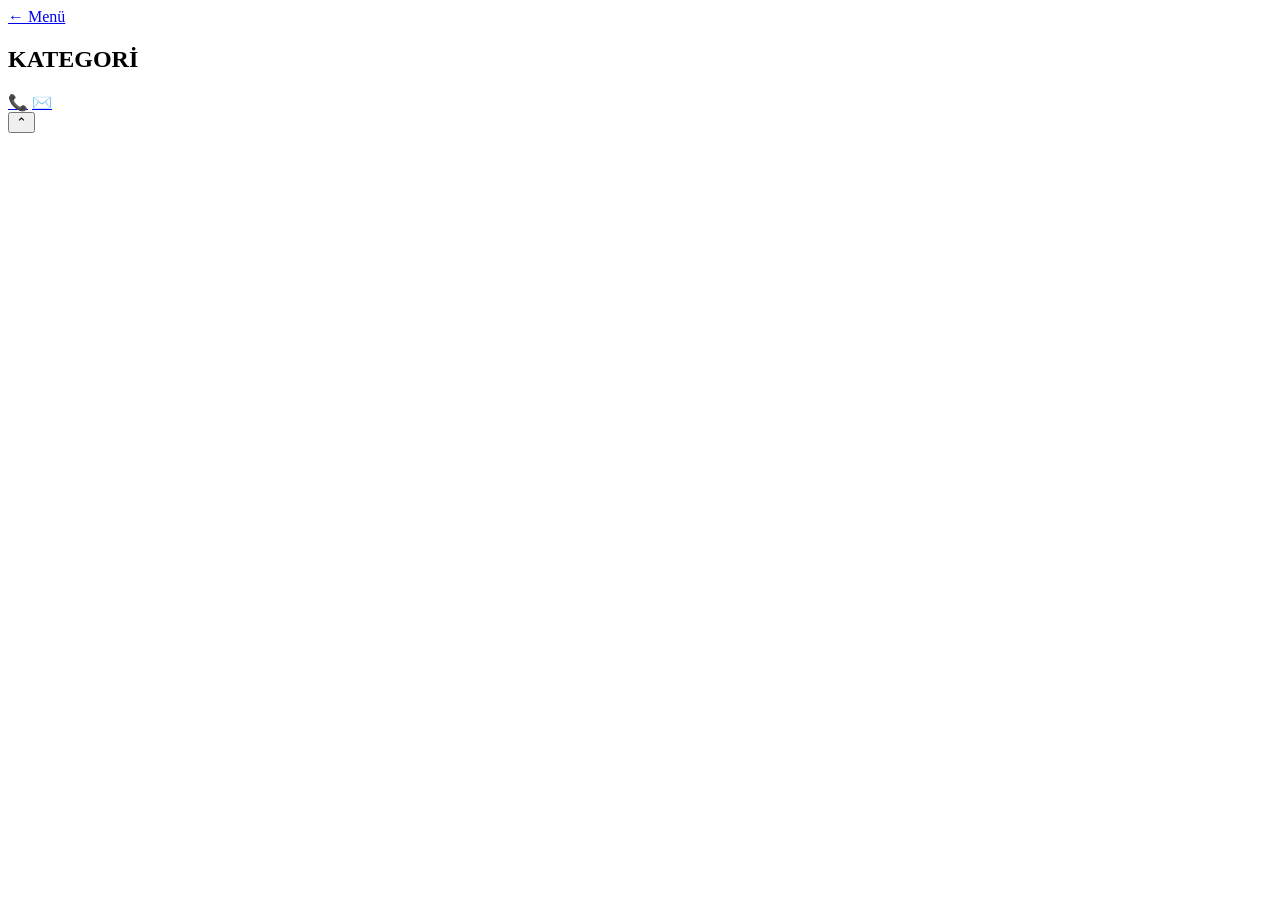
==== Qr-menu/category/index.html @ 993de5ca "Update index.html" ====
<!doctype html>
<html lang="tr">
<head>
  <meta charset="utf-8" />
  <meta name="viewport" content="width=device-width, initial-scale=1" />
  <title>Kategori</title>

 <link rel="stylesheet" href="/style.css?v=20260223-105">
<script src="/app.js?v=20260223-101" defer></script>
</head>

<body class="page-cat">
  <main class="screen">
    <section class="card wide">
      <header class="catHeader">
        <a class="backLink" href="/" aria-label="Geri">← Menü</a>
        <h1 id="catTitle" class="catTitle">KATEGORİ</h1>
       
      </header>
 <div class="divider small"></div>
      <div id="items" class="items"></div>

      <footer class="footer">
        <a class="icon-btn" href="tel:+9005315832303" aria-label="Telefon">📞</a>
        <a class="icon-btn" href="mailto:roccoinsaat@gmail.com" aria-label="E-posta">✉️</a>
      </footer>
    </section>
  </main>

  <button id="toTopBtn" class="toTop" type="button" aria-label="Yukarı çık">⌃</button>
</body>
</html>
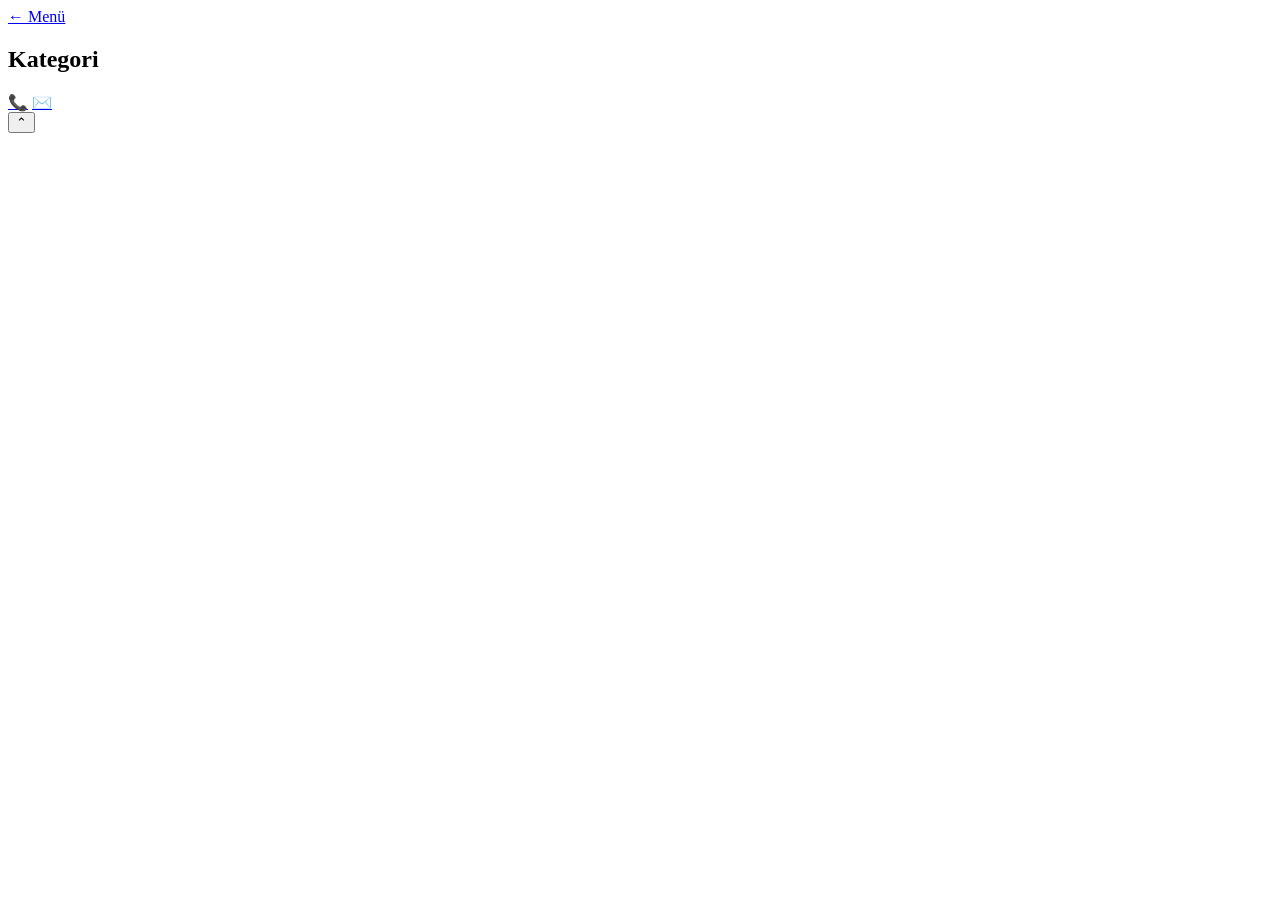
==== commit ed92b896: "Update index.html" ====
--- a/Qr-menu/category/index.html
+++ b/Qr-menu/category/index.html
@@ -6,17 +6,17 @@
   <title>Kategori</title>
 
  <link rel="stylesheet" href="/style.css?v=20260223-105">
-<script src="/app.js?v=20260223-101" defer></script>
+<script src="/app.js?v=20260223-999" defer></script>
 </head>
 
 <body class="page-cat">
   <main class="screen">
     <section class="card wide">
       <header class="catHeader">
-        <a class="backLink" href="/" aria-label="Geri">← Menü</a>
-        <h1 id="catTitle" class="catTitle">KATEGORİ</h1>
-       
-      </header>
+  <a class="backLink" href="/">← Menü</a>
+  <h1 id="catTitle" class="catTitle">Kategori</h1>
+</header>
+      
  <div class="divider small"></div>
       <div id="items" class="items"></div>
 
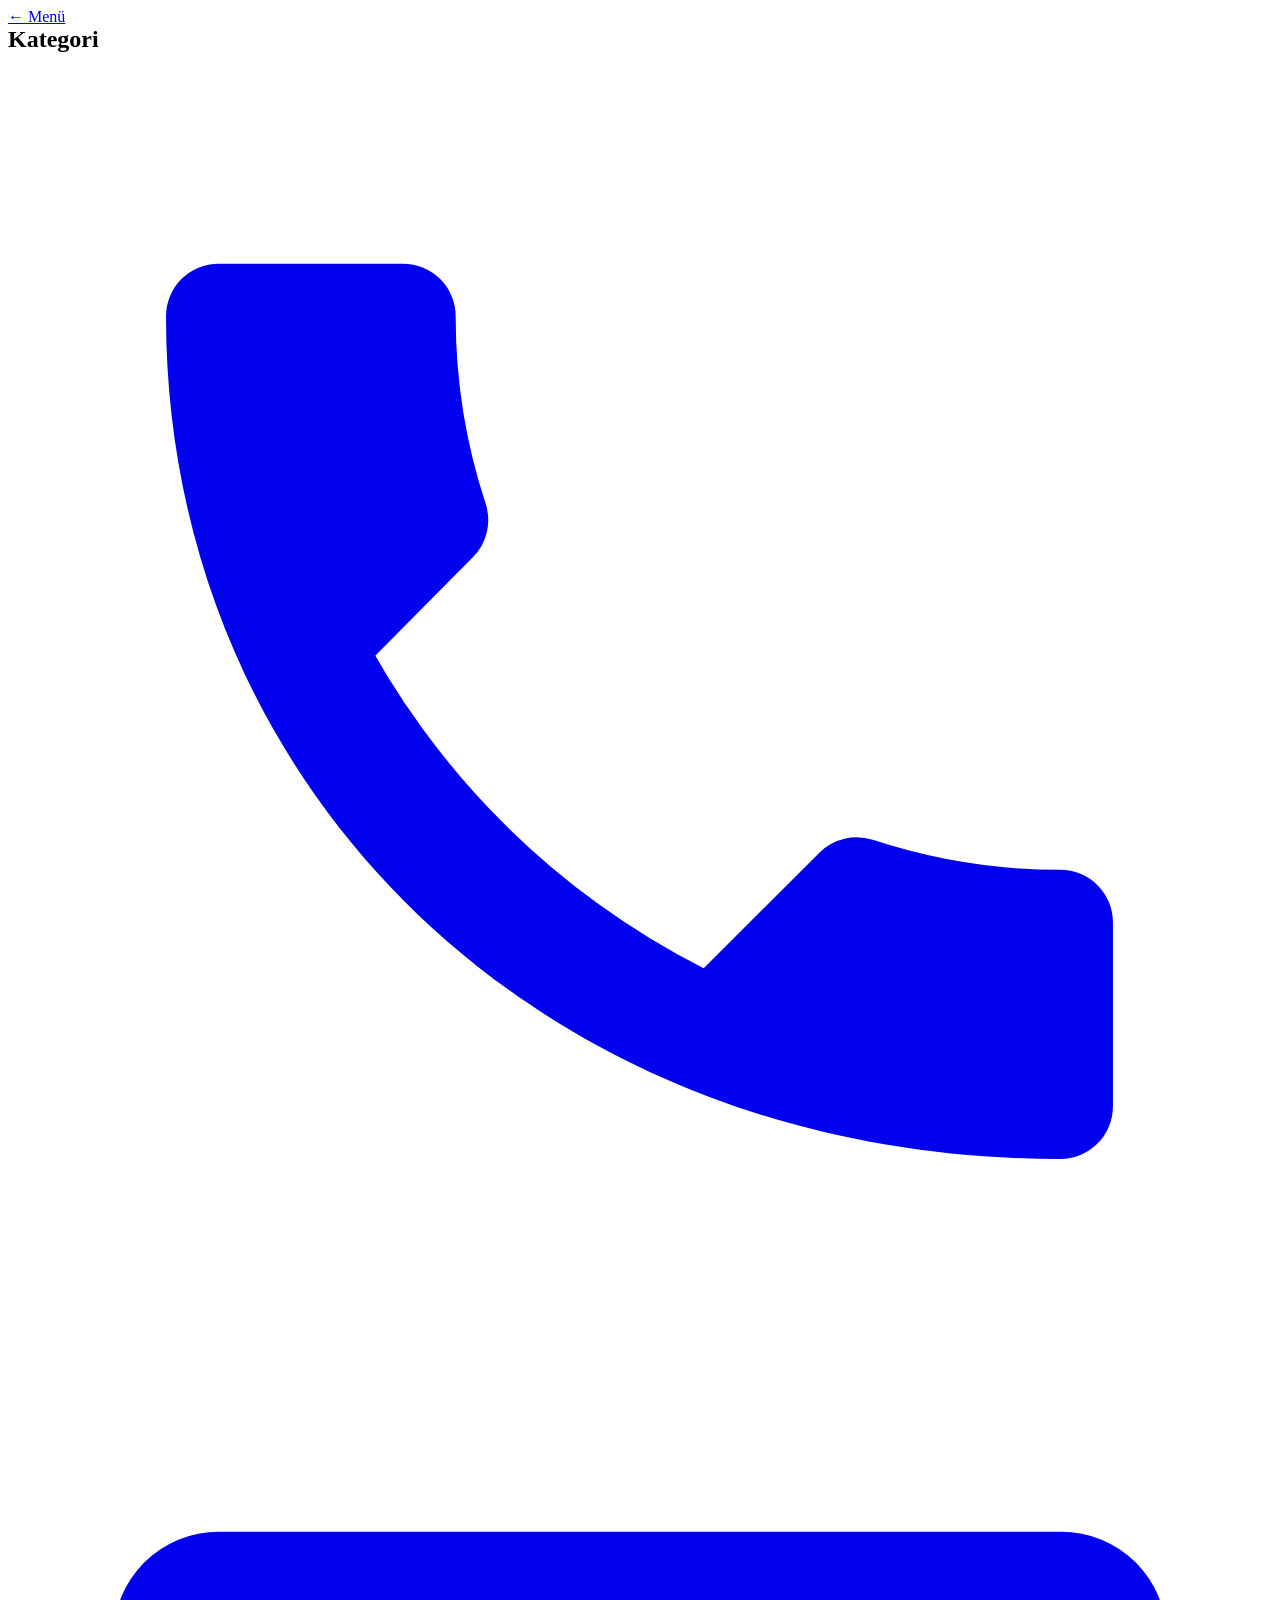
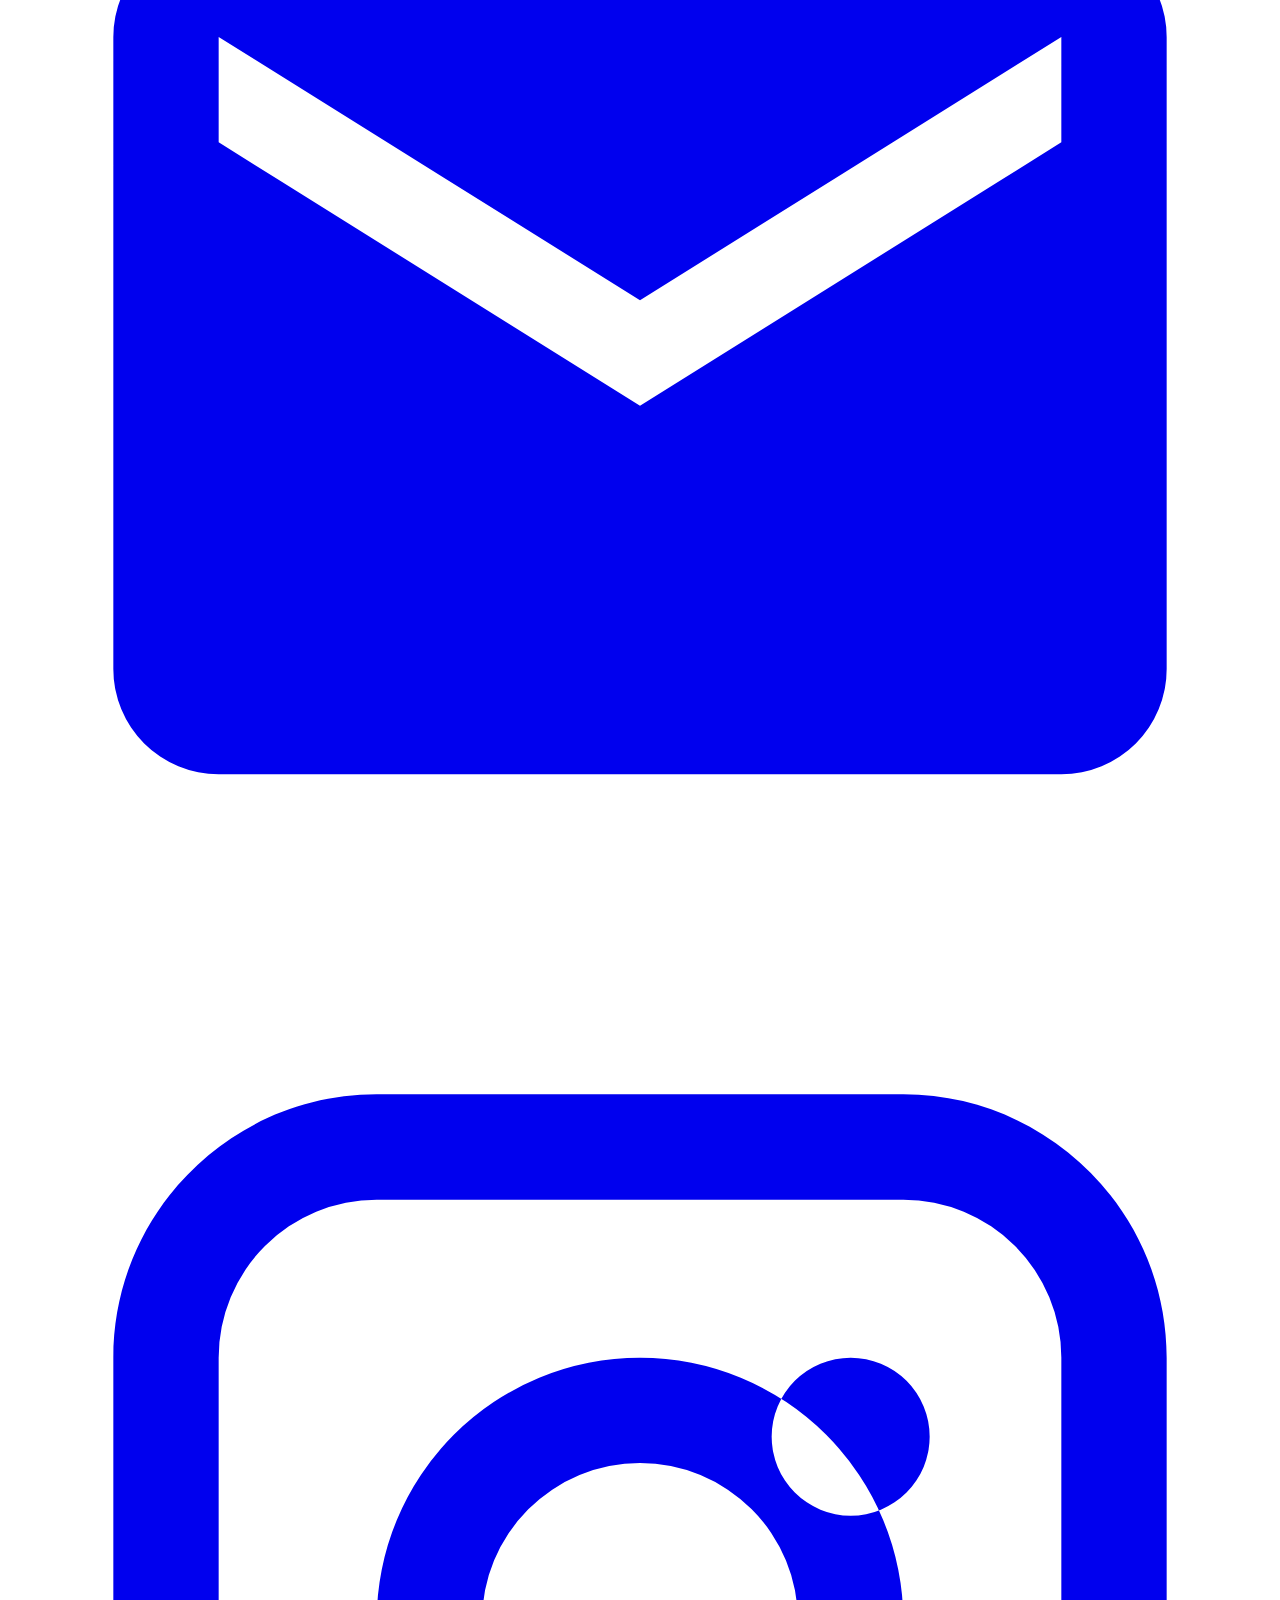
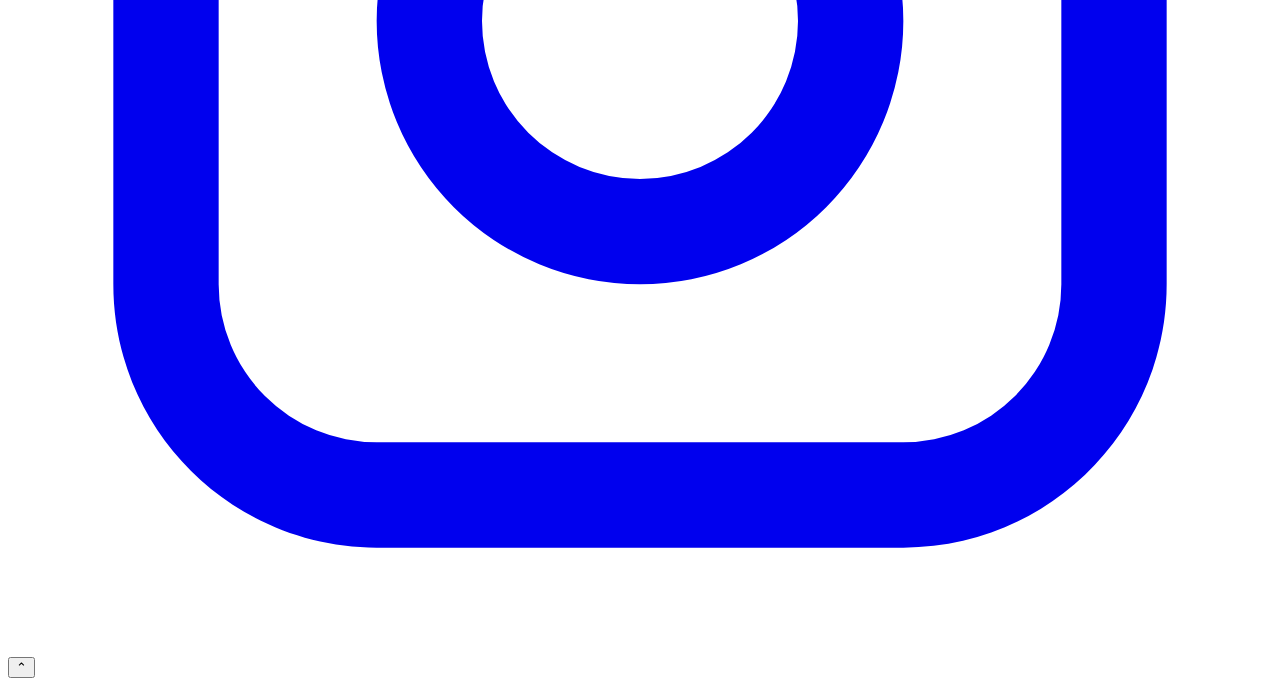
==== commit 06ef1444: "Update index.html" ====
--- a/Qr-menu/category/index.html
+++ b/Qr-menu/category/index.html
@@ -5,25 +5,67 @@
   <meta name="viewport" content="width=device-width, initial-scale=1" />
   <title>Kategori</title>
 
- <link rel="stylesheet" href="/style.css?v=20260223-105">
-<script src="/app.js?v=20260223-999" defer></script>
+  <!-- CSS / JS -->
+  <link rel="stylesheet" href="/style.css?v=20260223-300">
+  <script src="/app.js?v=20260223-300" defer></script>
+
+  <!-- ⚠️ CSS çalışmasa bile HEADER ASLA ÇAKIŞMAZ -->
+  <style>
+    .catHeader .backLink { display:block !important; }
+    .catHeader .catTitle { display:block !important; margin:0 !important; }
+  </style>
 </head>
 
 <body class="page-cat">
   <main class="screen">
     <section class="card wide">
+
       <header class="catHeader">
-  <a class="backLink" href="/">← Menü</a>
-  <h1 id="catTitle" class="catTitle">Kategori</h1>
-</header>
-      
- <div class="divider small"></div>
+        <a class="backLink" href="/">← Menü</a>
+        <h1 id="catTitle" class="catTitle">Kategori</h1>
+      </header>
+
+      <div class="divider small"></div>
+
       <div id="items" class="items"></div>
 
-      <footer class="footer">
-        <a class="icon-btn" href="tel:+9005315832303" aria-label="Telefon">📞</a>
-        <a class="icon-btn" href="mailto:roccoinsaat@gmail.com" aria-label="E-posta">✉️</a>
-      </footer>
+     <footer class="footer">
+  <!-- Telefon -->
+  <a class="icon-btn" href="tel:+905315832303" aria-label="Telefon">
+    <svg viewBox="0 0 24 24" aria-hidden="true">
+      <path fill="currentColor"
+        d="M6.62 10.79a15.05 15.05 0 006.59 6.59l2.2-2.2a1 1 0 011.01-.24
+        11.36 11.36 0 003.56.57 1 1 0 011 1V20a1 1 0 01-1 1
+        C10.07 21 3 13.93 3 5a1 1 0 011-1h3.5a1 1 0 011 1
+        11.36 11.36 0 00.57 3.56 1 1 0 01-.24 1.01l-2.2 2.22z"/>
+    </svg>
+  </a>
+
+  <!-- Mail -->
+  <a class="icon-btn" href="mailto:roccoinsaat@gmail.com" aria-label="E-posta">
+    <svg viewBox="0 0 24 24" aria-hidden="true">
+      <path fill="currentColor"
+        d="M20 4H4a2 2 0 00-2 2v12a2 2 0 002 2h16a2 2 0 002-2V6
+        a2 2 0 00-2-2zm0 4l-8 5-8-5V6l8 5 8-5v2z"/>
+    </svg>
+  </a>
+
+  <!-- Instagram (ORİJİNAL LOGO) -->
+  <a class="icon-btn instagram"
+     href="https://instagram.com/bihtercikolatakahve"
+     target="_blank" rel="noopener"
+     aria-label="Instagram">
+    <svg viewBox="0 0 24 24" aria-hidden="true">
+      <path fill="currentColor"
+        d="M7 2C4.243 2 2 4.243 2 7v10c0 2.757 2.243 5 5 5h10
+        c2.757 0 5-2.243 5-5V7c0-2.757-2.243-5-5-5H7zm10 2
+        a3 3 0 013 3v10a3 3 0 01-3 3H7a3 3 0 01-3-3V7a3 3 0 013-3h10zm-5
+        3a5 5 0 100 10 5 5 0 000-10zm0 2a3 3 0 110 6 3 3 0 010-6zm5.5-.5
+        a1.5 1.5 0 11-3 0 1.5 1.5 0 013 0z"/>
+    </svg>
+  </a>
+</footer>
+
     </section>
   </main>
 
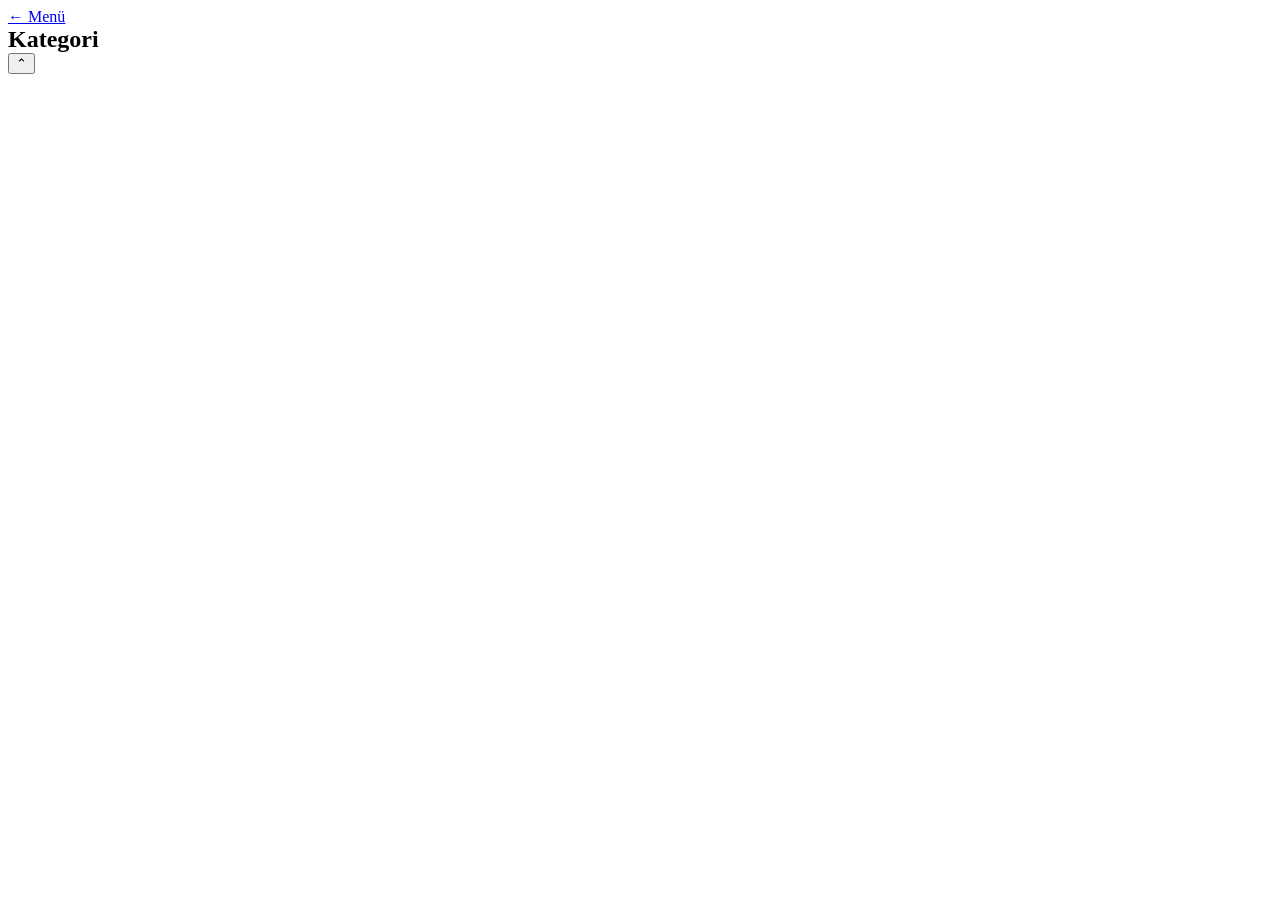
==== commit 68e9619f: "Update index.html" ====
--- a/Qr-menu/category/index.html
+++ b/Qr-menu/category/index.html
@@ -6,9 +6,10 @@
   <title>Kategori</title>
 
   <!-- CSS / JS -->
-  <link rel="stylesheet" href="/style.css?v=20260223-300">
-  <script src="/app.js?v=20260223-300" defer></script>
-
+<link rel="stylesheet" href="/style.css?v=20260223-1000">
+<script src="/app.js?v=20260223-1000" defer></script>
+  
+<meta http-equiv="Cache-Control" content="no-store" />
   <!-- ⚠️ CSS çalışmasa bile HEADER ASLA ÇAKIŞMAZ -->
   <style>
     .catHeader .backLink { display:block !important; }
@@ -29,42 +30,7 @@
 
       <div id="items" class="items"></div>
 
-     <footer class="footer">
-  <!-- Telefon -->
-  <a class="icon-btn" href="tel:+905315832303" aria-label="Telefon">
-    <svg viewBox="0 0 24 24" aria-hidden="true">
-      <path fill="currentColor"
-        d="M6.62 10.79a15.05 15.05 0 006.59 6.59l2.2-2.2a1 1 0 011.01-.24
-        11.36 11.36 0 003.56.57 1 1 0 011 1V20a1 1 0 01-1 1
-        C10.07 21 3 13.93 3 5a1 1 0 011-1h3.5a1 1 0 011 1
-        11.36 11.36 0 00.57 3.56 1 1 0 01-.24 1.01l-2.2 2.22z"/>
-    </svg>
-  </a>
-
-  <!-- Mail -->
-  <a class="icon-btn" href="mailto:roccoinsaat@gmail.com" aria-label="E-posta">
-    <svg viewBox="0 0 24 24" aria-hidden="true">
-      <path fill="currentColor"
-        d="M20 4H4a2 2 0 00-2 2v12a2 2 0 002 2h16a2 2 0 002-2V6
-        a2 2 0 00-2-2zm0 4l-8 5-8-5V6l8 5 8-5v2z"/>
-    </svg>
-  </a>
-
-  <!-- Instagram (ORİJİNAL LOGO) -->
-  <a class="icon-btn instagram"
-     href="https://instagram.com/bihtercikolatakahve"
-     target="_blank" rel="noopener"
-     aria-label="Instagram">
-    <svg viewBox="0 0 24 24" aria-hidden="true">
-      <path fill="currentColor"
-        d="M7 2C4.243 2 2 4.243 2 7v10c0 2.757 2.243 5 5 5h10
-        c2.757 0 5-2.243 5-5V7c0-2.757-2.243-5-5-5H7zm10 2
-        a3 3 0 013 3v10a3 3 0 01-3 3H7a3 3 0 01-3-3V7a3 3 0 013-3h10zm-5
-        3a5 5 0 100 10 5 5 0 000-10zm0 2a3 3 0 110 6 3 3 0 010-6zm5.5-.5
-        a1.5 1.5 0 11-3 0 1.5 1.5 0 013 0z"/>
-    </svg>
-  </a>
-</footer>
+    
 
     </section>
   </main>
